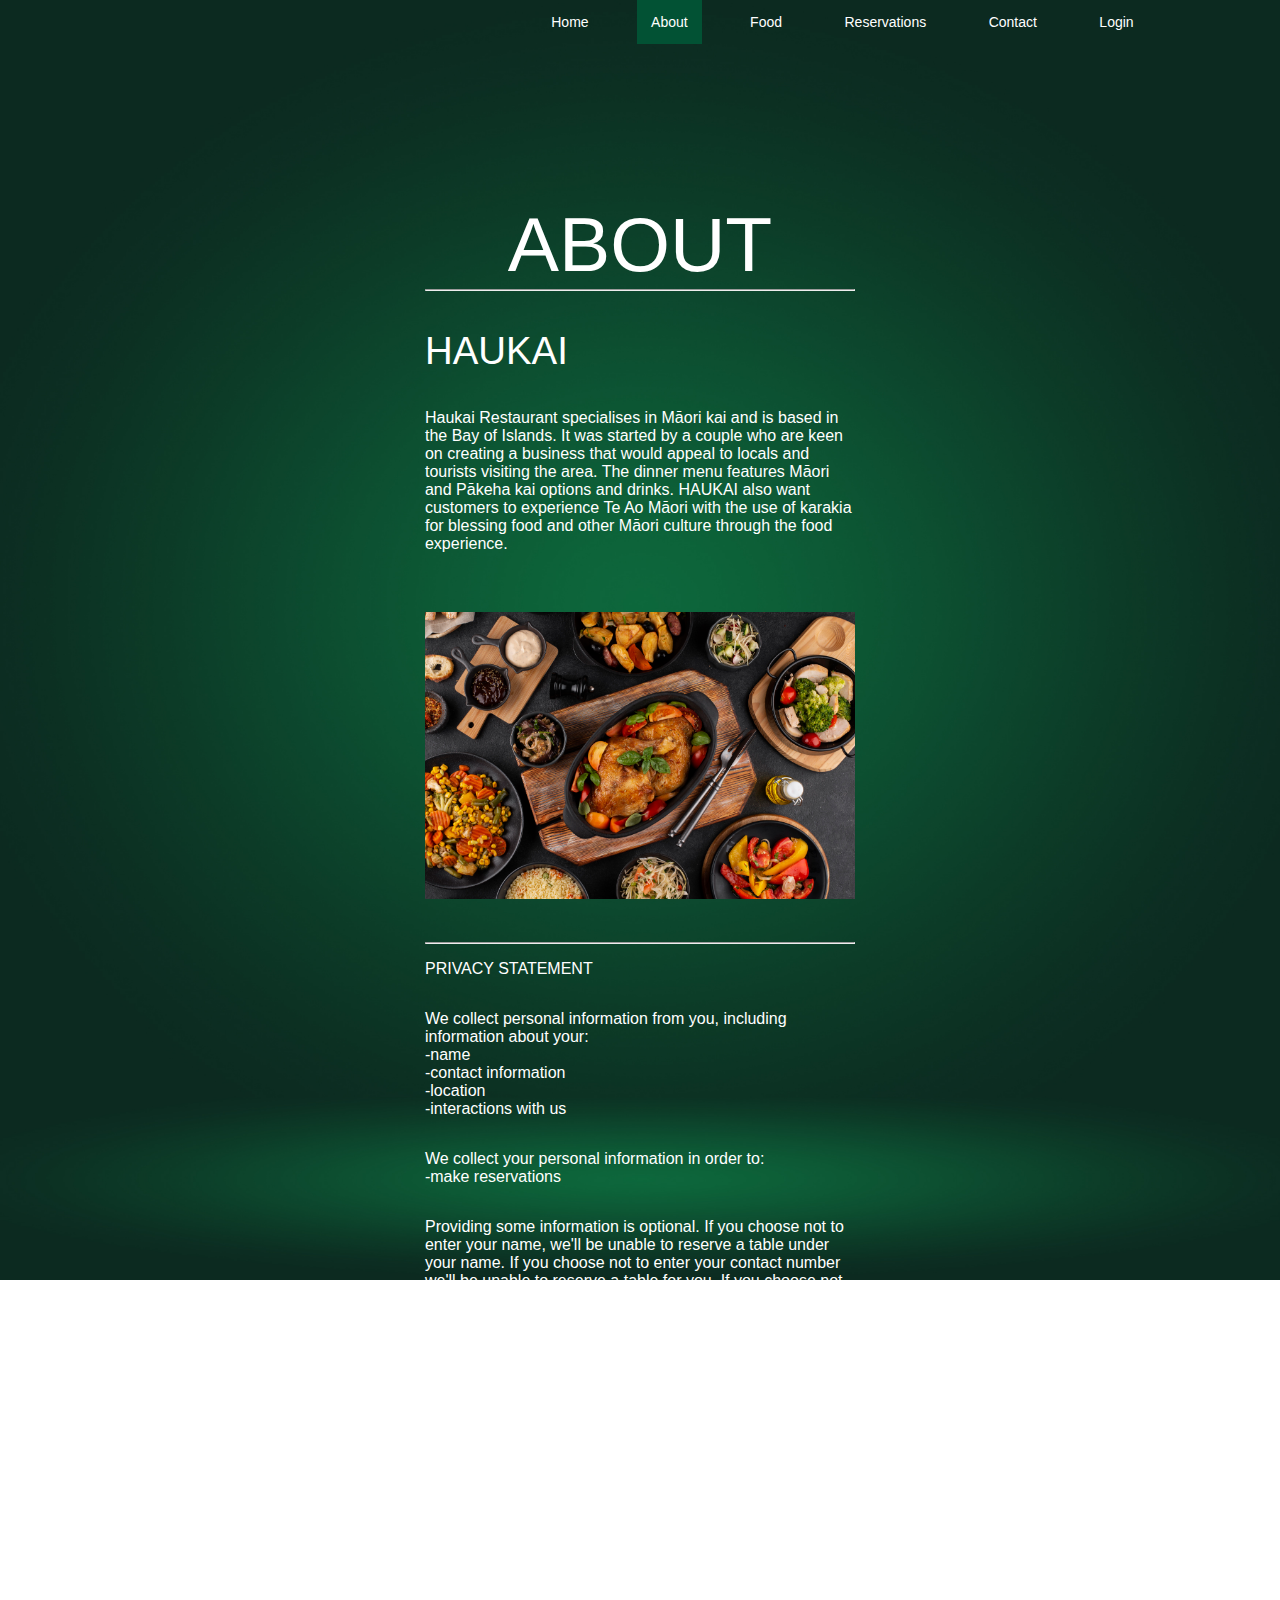
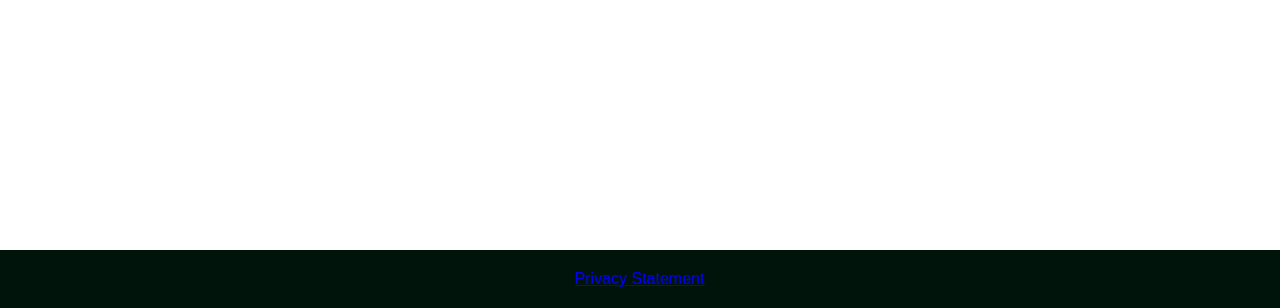
==== About.html @ 45cea477 "Copied all haukai files" ====
<!DOCTYPE html>
<html>
<head>
    <!--This will set the viewport of the page, which will give the browser 
        instructions on how to control the page's dimensions and scaling for a 
        responsive web page design-->
    <meta name="viewport" content="width=device-width, initial-scale=1.0">
    <title>About Page</title>
    <!--Reference to css style sheet-->
    <link rel="stylesheet" href="css.css">
</head>

<body class="contact">
    <div class="container">
        <div class="navbar">
            <nav>
                <ul id="menuList">
                    <li><a href="Home.html">Home</a></li>
                    <li><a class="active" href="About.html">About</a></li>
                    <li><a href="Menu.html">Food</a></li>
                    <li><a href="Reservations.html">Reservations</a></li>
                    <li><a href="Contact.html">Contact</a></li>
                    <li><a href="Login.html">Login</a></li>
                </ul>
            </nav>
            <img src="Images/open-menu.png" class="menu-icon" onclick="togglemenu()">
        </div>

        <div class="row">
            <div class="about-col">
                <h2>ABOUT</h2>
                <hr>
                <h3>HAUKAI</h3>
                <p>
                    Haukai Restaurant specialises in Māori kai and is based in the Bay of Islands. 
                    It was started by a couple who are keen on creating a business that would appeal to locals and tourists visiting the area.
                    The dinner menu features Māori and Pākeha kai options and drinks. 
                    HAUKAI also want customers to experience Te Ao Māori with the use of karakia for blessing food and other Māori culture through the food experience.
                </p>
                <img src="Images/foodtable.jpg" class="foodtable">
                <hr>
                <p>PRIVACY STATEMENT</p>
                <p>We collect personal information from you, including information about your:<br>
                    -name<br>
                    -contact information<br>
                    -location<br>
                    -interactions with us<br></p>
                    
                    <p>We collect your personal information in order to:<br>
                    -make reservations</br>

                    <p>Providing some information is optional.
                    If you choose not to enter your name, we'll be unable to reserve a table under your name.
                    If you choose not to enter your contact number we'll be unable to reserve a table for you.
                    If you choose not to enter your email address we'll be unable to send you a confirmation email</p>
                    
                    <p>We keep your information safe by storing it in encrypted files and only allowing certain staff access to that information.</p>

                    <p>We keep your information for five years at which point we securely destroy it by securely erasing all digital traces.</p>
                    <p>You have the right to ask for a copy of any personal information we hold about you, and to ask for it to be corrected if you think it is wrong. 
                    If you’d like to ask for a copy of your information, or to have it corrected, please contact us at info@haukai.co.nz, 
                    or 09 401 4019, or 1 Island Street, Kerikeri, Bay of Islands.</p>
                </p>
                
            </div>
            
        </div>
    </div>
    
    <div class="footer">
        <a href="About.html">Privacy Statement</a>
    </div>

    <script>
        var menuList = document.getElementById("menuList");
        menuList.style.maxHeight = "0px";
        function togglemenu(){
            if (menuList.style.maxHeight == "0px"){
                menuList.style.maxHeight = "130px";
            }
            else {
                menuList.style.maxHeight = "0px";
            }
        }
    </script>
</body>
</html>
---- css.css ----
/*Css styling for all pages*/
* {
    margin: 0;
    padding: 0;
    font-family: sans-serif;
}

.container {
    width: 100%;
    min-height: 100vh;
    padding-left: 8%;
    padding-right: 8%;
    box-sizing: border-box;
    overflow: hidden;
}

.menu-icon {
    margin: 1em;
    width: 25px;
    cursor: pointer;
    display: none;
}

nav {
    flex: 1;
    text-align: right;
    width: 100%;
    align-items: center;
    justify-content: space-around;
}

    nav ul li {
        list-style: none;
        display: inline-block;
        margin-right: 30px;
    }

        nav ul li .active {
            background-color: #025234;
        }
        /* Add an active class to highlight the current page */
        nav ul li a {
            float: right;
            display: block;
            color: white;
            text-align: center;
            padding: 14px;
            text-decoration: none;
            font-size: 14px;
        }
            /* Change the color of links on hover */
            nav ul li a:hover {
                background-color: #025234;
                color: white;
            }

.row {
    display: flex;
    justify-content: center;
    align-items: center;
    margin: 200px 0;
}

@media only screen and (max-width:700px) {
    nav ul {
        width: 100%;
        position: absolute;
        right: 0;
        z-index: 2;
    }

        nav ul li {
            display: block;
            margin-top: 10px;
            margin-bottom: 10px;
        }

    .menu-icon {
        display: block;
    }

    #menuList {
        overflow: hidden;
        transition: 0.5s;
    }

    .row {
        flex-direction: column-reverse;
        margin: 50px 0;
    }
}

.footer {
    padding: 20px;
    text-align: center;
    background: rgb(1, 20, 12);
}

/*Css styling for home page*/
body.home {
    background-image: url('Images/fernbackground.jpg');
    background-repeat: no-repeat;
    background-attachment: fixed;
    background-size: cover;
}

.home-col {
    position: relative;
    flex-basis: 40%;
    display: flex;
    align-items: center;
    flex-direction: column;
}

    .home-col h2 {
        font-size: 16vw;
        color: white;
        font-weight: 100;
        margin: 0em 1em 0 1em;
    }

    .home-col h3 {
        font-size: 4vw;
        color: white;
        margin: 0 1em 1em 1em;
    }

.button {
    background-color: transparent;
    padding: 1rem 3rem;
    font-size: 1rem;
    transition-duration: 0.4s;
    cursor: pointer;
    font-weight: 300;
}

.button1 {
    color: white;
    border: 2px solid black;
    margin-bottom: 0;
}

    .button1:hover {
        background-color: #025234;
        color: white;
    }

/*Css styling for contact page*/
body.contact {
    background-image: url('Images/green.jpg');
    background-repeat: no-repeat;
    background-attachment: fixed;
    background-size: cover;
}

.contact-col {
    flex-basis: 40%;
    display: flex;
    flex-direction: column;
}

    .contact-col hr {
        color: white;
        font-weight: 1vw;
    }

    .contact-col h2 {
        font-size: 6vw;
        color: white;
        font-weight: 100;
        text-align: center;
    }

    .contact-col h3 {
        font-size: 4vw;
        color: white;
        font-weight: 100;
        margin: 1em 0 0.5em 0;
    }

    .contact-col p {
        color: white;
        margin: 1em 0 2em 0;
    }

.map-responsive {
    overflow: hidden;
    padding-bottom: 56.25%;
    position: relative;
}

    .map-responsive iframe {
        left: 0;
        top: 0;
        height: 400vw;
        width: 600vw;
        position: absolute;
    }

@media only screen and (max-width:700px) {
    .contact-col {
        max-width: 100%;
        flex-basis: 100%;
        margin-bottom: 50px;
    }

        .contact-col p {
            font-size: 12px;
        }

    .map-responsive iframe {
        max-width: 100%;
        max-height: 100%;
    }
}
/*Css styling for menu page*/
.slideshow-container h2 {
    font-size: 6vw;
    color: white;
    font-weight: 100;
    text-align: center;
}
/* Slideshow container */
.slideshow-container {
    max-width: 1000px;
    position: relative;
    margin: auto;
}

/* Next & previous buttons */
.prev, .next {
    cursor: pointer;
    position: absolute;
    top: 50%;
    width: auto;
    padding: 16px;
    margin-top: -22px;
    color: white;
    font-weight: bold;
    font-size: 18px;
    transition: 0.6s ease;
    border-radius: 0 3px 3px 0;
    user-select: none;
}

/* Position the "next button" to the right */
.next {
    right: 0;
    border-radius: 3px 0 0 3px;
}

    /* On hover, add a black background color with a little bit see-through */
    .prev:hover, .next:hover {
        background-color: rgba(0,0,0,0.8);
    }

/* Caption text */
.text {
    color: #f2f2f2;
    padding: 8px 12px;
    text-align: center;
}
/* The dots/bullets/indicators */
.dot {
    cursor: pointer;
    height: 15px;
    width: 15px;
    margin: 0 2px;
    background-color: #bbb;
    border-radius: 50%;
    display: inline-block;
    transition: background-color 0.6s ease;
}

    .active, .dot:hover {
        background-color: #717171;
    }

/* Fading animation */
.fade {
    animation-name: fade;
    animation-duration: 1.5s;
}

@keyframes fade {
    from {
        opacity: .4
    }

    to {
        opacity: 1
    }
}

/* On smaller screens, decrease text size */
@media only screen and (max-width: 300px) {
    .prev, .next, .text {
        font-size: 11px
    }
}

.photos {
    position: relative;
    margin: auto;
}

.food {
    width: 300px;
    cursor: pointer;
    margin: 10px;
}
/*Css styling for reservations page*/
.reserve-col {
    flex-basis: 40%;
    display: flex;
    flex-direction: column;
}

    .reserve-col hr {
        color: white;
        font-weight: 1vw;
    }

    .reserve-col h2 {
        font-size: 6vw;
        color: white;
        font-weight: 100;
        text-align: center;
    }

    .reserve-col h3 {
        font-size: 3vw;
        color: white;
        font-weight: 100;
        margin: 1em 0 0.5em 0;
    }

    .reserve-col p {
        color: white;
        margin: 1em 0 2em 0;
    }

.button2 {
    color: white;
    border: 2px solid black;
    margin: 1em 2em 1em 2em;
    text-align: center;
}

.button:hover {
    background-color: #012719;
    color: white;
}
/*Css styling for reservations page*/
.about-col hr {
    color: white;
    font-weight: 1vw;
}

.about-col h2 {
    font-size: 6vw;
    color: white;
    font-weight: 100;
    text-align: center;
}

.about-col h3 {
    font-size: 3vw;
    color: white;
    font-weight: 100;
    margin: 1em 0 0.5em 0;
}

.about-col {
    flex-basis: 40%;
    display: flex;
    flex-direction: column;
}

    .about-col p {
        color: white;
        margin: 1em 0 1em 0;
    }
/*Css styling for about*/
.foodtable {
    width: 100%;
    cursor: pointer;
    margin-bottom: 10%;
    margin-top: 10%;
}

@media only screen and (max-width:700px) {
    .about-col {
        max-width: 100%;
        flex-basis: 100%;
        margin-bottom: 50px;
    }

        .about-col p {
            font-size: 12px;
        }

    .foodtable {
        width: 100%;
        cursor: pointer;
    }
}
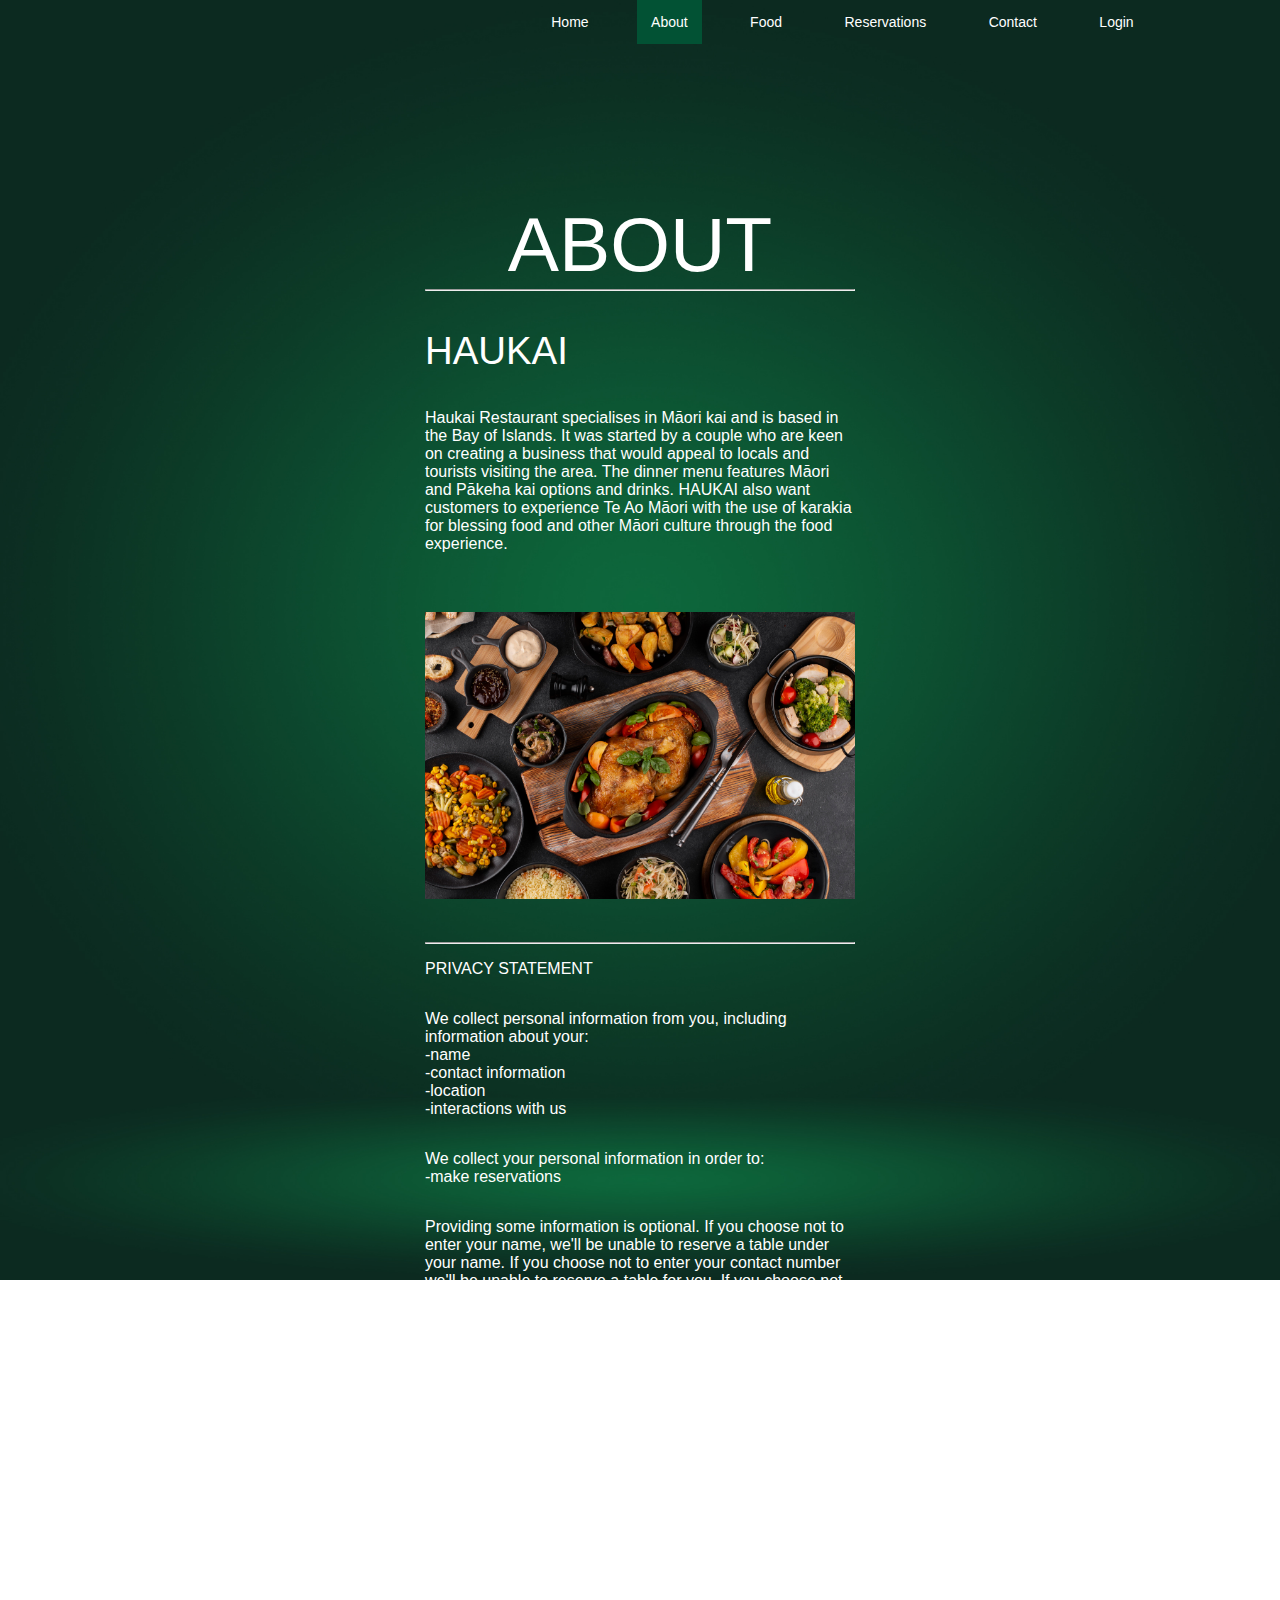
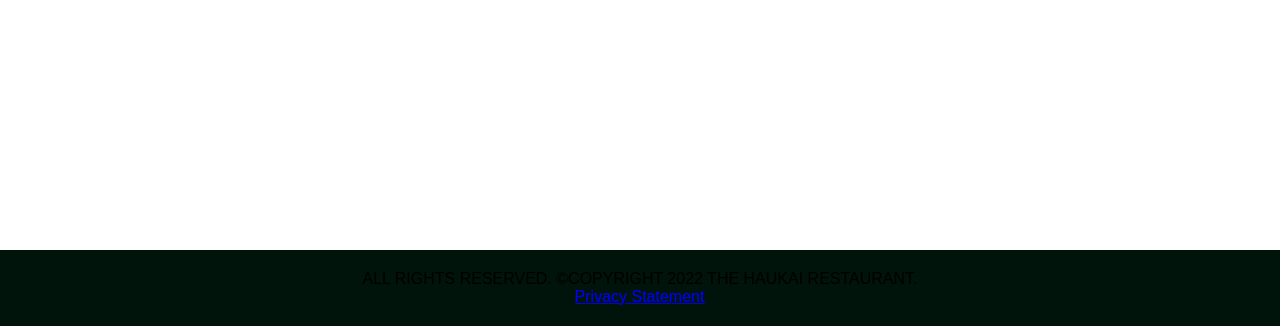
==== commit 69514810: "embedded google form" ====
--- a/About.html
+++ b/About.html
@@ -15,7 +15,7 @@
         <div class="navbar">
             <nav>
                 <ul id="menuList">
-                    <li><a href="Home.html">Home</a></li>
+                    <li><a href="index.html">Home</a></li>
                     <li><a class="active" href="About.html">About</a></li>
                     <li><a href="Menu.html">Food</a></li>
                     <li><a href="Reservations.html">Reservations</a></li>
@@ -68,6 +68,7 @@
     </div>
     
     <div class="footer">
+        <p>ALL RIGHTS RESERVED. ©COPYRIGHT 2022 THE HAUKAI RESTAURANT.</p>
         <a href="About.html">Privacy Statement</a>
     </div>
 
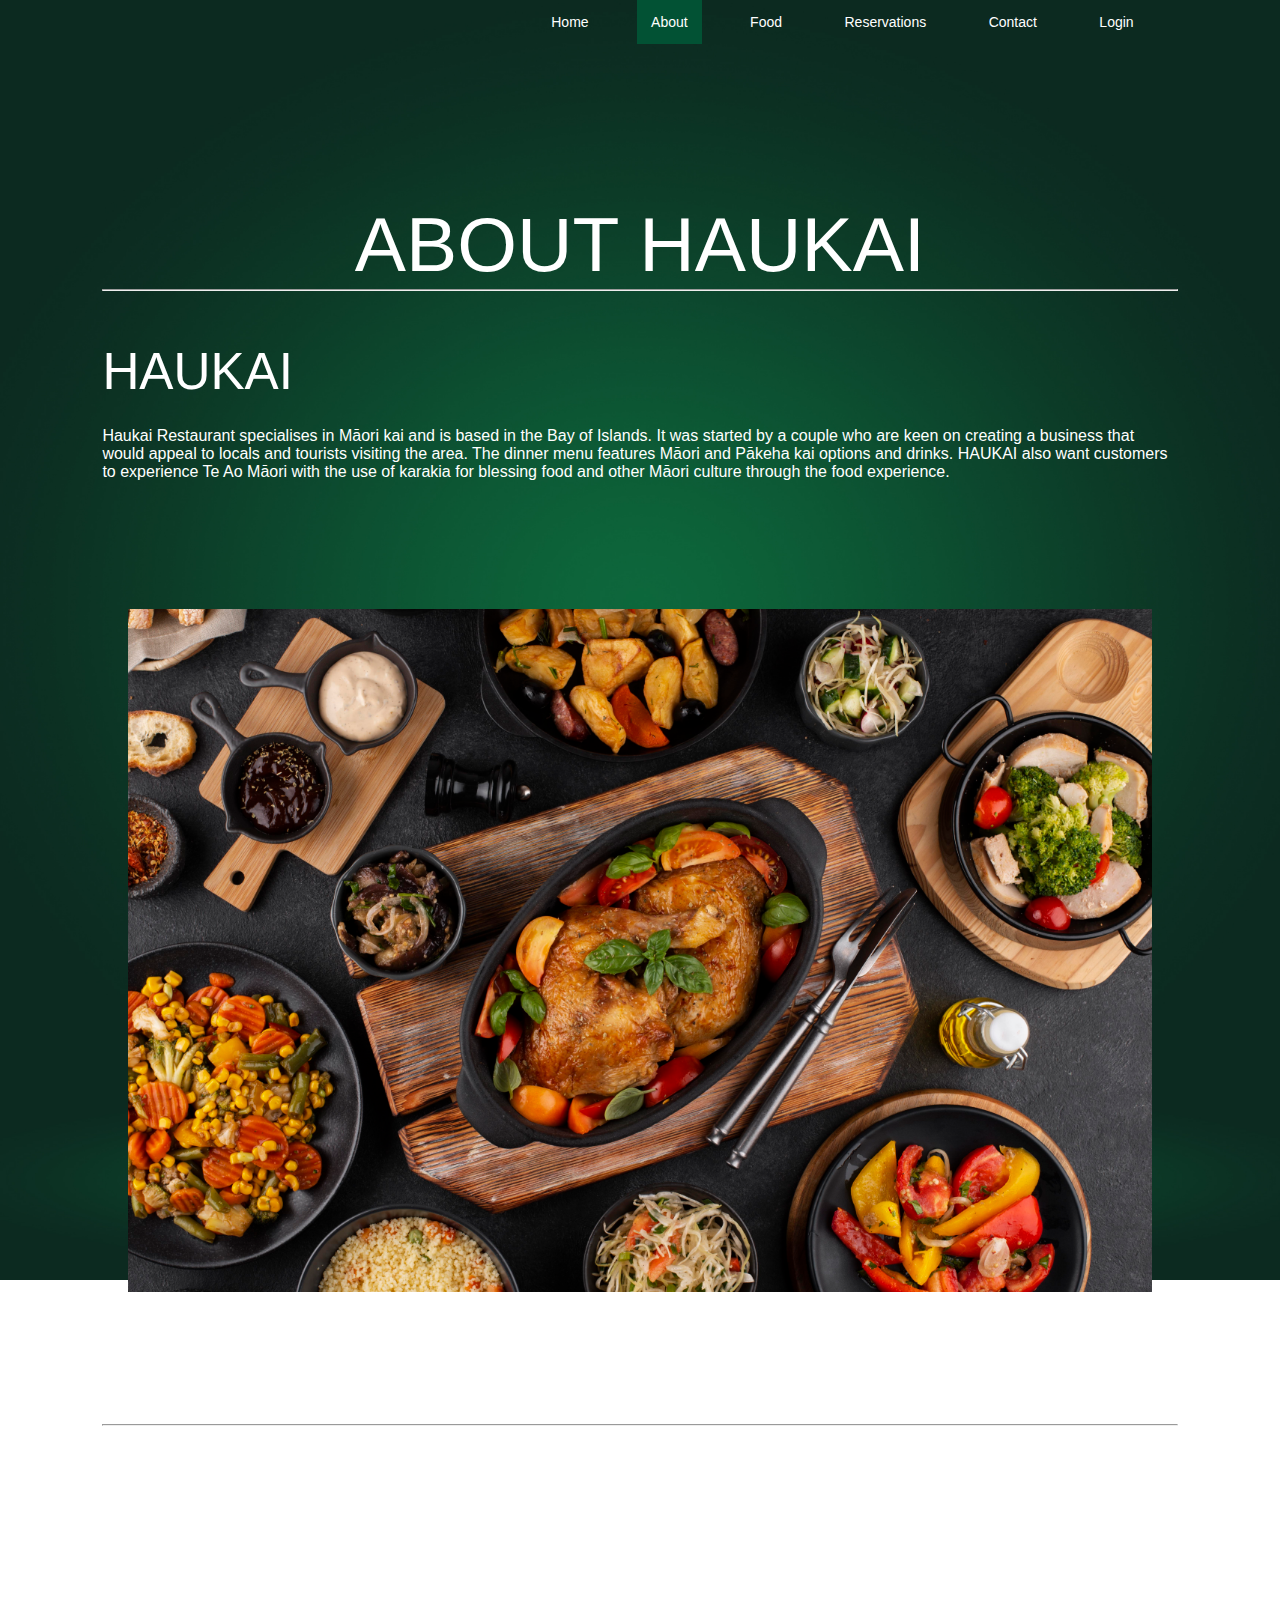
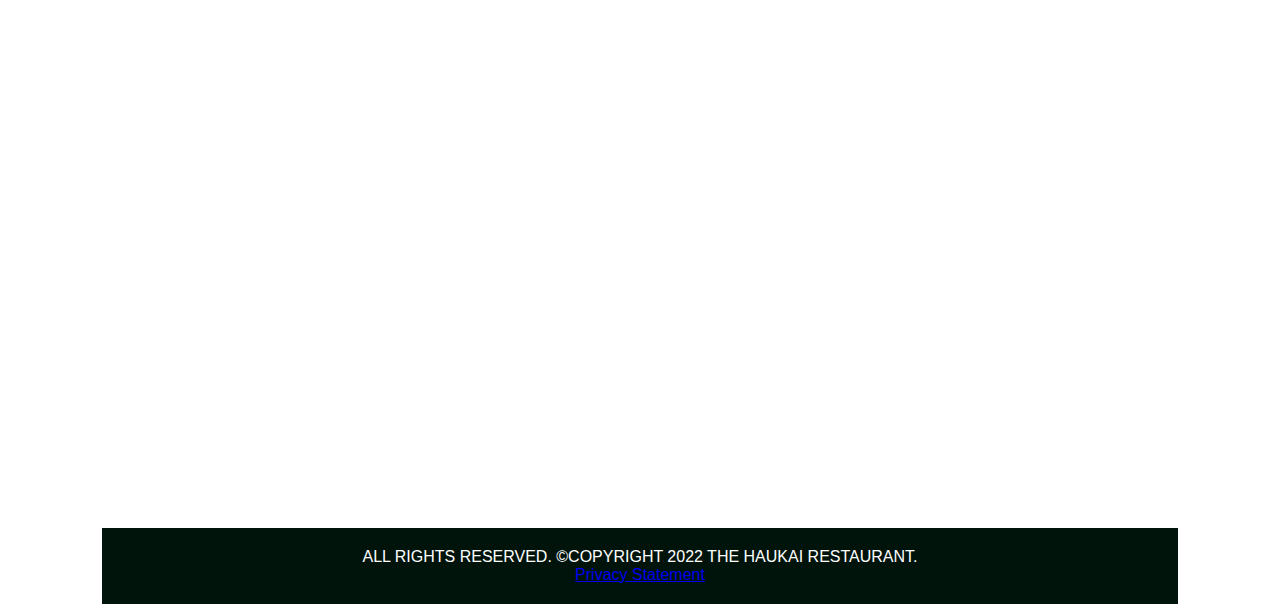
==== commit d8e86841: "modified about page" ====
--- a/About.html
+++ b/About.html
@@ -28,48 +28,59 @@
 
         <div class="row">
             <div class="about-col">
-                <h2>ABOUT</h2>
+                <h2>ABOUT HAUKAI</h2>
                 <hr>
-                <h3>HAUKAI</h3>
-                <p>
-                    Haukai Restaurant specialises in Māori kai and is based in the Bay of Islands. 
-                    It was started by a couple who are keen on creating a business that would appeal to locals and tourists visiting the area.
-                    The dinner menu features Māori and Pākeha kai options and drinks. 
-                    HAUKAI also want customers to experience Te Ao Māori with the use of karakia for blessing food and other Māori culture through the food experience.
-                </p>
-                <img src="Images/foodtable.jpg" class="foodtable">
-                <hr>
-                <p>PRIVACY STATEMENT</p>
-                <p>We collect personal information from you, including information about your:<br>
-                    -name<br>
-                    -contact information<br>
-                    -location<br>
-                    -interactions with us<br></p>
-                    
-                    <p>We collect your personal information in order to:<br>
-                    -make reservations</br>
 
-                    <p>Providing some information is optional.
-                    If you choose not to enter your name, we'll be unable to reserve a table under your name.
-                    If you choose not to enter your contact number we'll be unable to reserve a table for you.
-                    If you choose not to enter your email address we'll be unable to send you a confirmation email</p>
-                    
+                <div class="reserve-col1">
+                    <h3>HAUKAI</h3>
+                    <p>
+                        Haukai Restaurant specialises in Māori kai and is based in the Bay of Islands.
+                        It was started by a couple who are keen on creating a business that would appeal to locals and tourists visiting the area.
+                        The dinner menu features Māori and Pākeha kai options and drinks.
+                        HAUKAI also want customers to experience Te Ao Māori with the use of karakia for blessing food and other Māori culture through the food experience.
+                    </p>
+                    <div class="image-col">
+                        <img src="Images/foodtable.jpg" class="foodtable">
+                    </div>
+                    <hr>
+                    <h3>PRIVACY STATEMENT</h3>
+                    <p>
+                        We collect personal information from you, including information about your:<br>
+                        -name<br>
+                        -contact information<br>
+                        -location<br>
+                        -interactions with us<br>
+                    </p>
+
+                    <p>
+                        We collect your personal information in order to:<br>
+                        -make reservations</br>
+
+                    <p>
+                        Providing some information is optional.
+                        If you choose not to enter your name, we'll be unable to reserve a table under your name.
+                        If you choose not to enter your contact number we'll be unable to reserve a table for you.
+                        If you choose not to enter your email address we'll be unable to send you a confirmation email
+                    </p>
+
                     <p>We keep your information safe by storing it in encrypted files and only allowing certain staff access to that information.</p>
 
                     <p>We keep your information for five years at which point we securely destroy it by securely erasing all digital traces.</p>
-                    <p>You have the right to ask for a copy of any personal information we hold about you, and to ask for it to be corrected if you think it is wrong. 
-                    If you’d like to ask for a copy of your information, or to have it corrected, please contact us at info@haukai.co.nz, 
-                    or 09 401 4019, or 1 Island Street, Kerikeri, Bay of Islands.</p>
-                </p>
-                
+                    <p>
+                        You have the right to ask for a copy of any personal information we hold about you, and to ask for it to be corrected if you think it is wrong.
+                        If you’d like to ask for a copy of your information, or to have it corrected, please contact us at info@haukai.co.nz,
+                        or 09 401 4019, or 1 Island Street, Kerikeri, Bay of Islands.
+                    </p>
+                    </p>
+
+                </div>
+
             </div>
-            
-        </div>
     </div>
     
     <div class="footer">
         <p>ALL RIGHTS RESERVED. ©COPYRIGHT 2022 THE HAUKAI RESTAURANT.</p>
-        <a href="About.html">Privacy Statement</a>
+        <p><a href="About.html">Privacy Statement</a></p>
     </div>
 
     <script>
--- a/css.css
+++ b/css.css
@@ -93,9 +93,9 @@
 .footer {
     padding: 20px;
     text-align: center;
+    color: white;
     background: rgb(1, 20, 12);
 }
-
 /*Css styling for home page*/
 body.home {
     background-image: url('Images/fernbackground.jpg');
@@ -154,34 +154,46 @@
 }
 
 .contact-col {
-    flex-basis: 40%;
-    display: flex;
+    flex-basis: 100%;
     flex-direction: column;
 }
 
-    .contact-col hr {
-        color: white;
-        font-weight: 1vw;
-    }
-
-    .contact-col h2 {
-        font-size: 6vw;
-        color: white;
-        font-weight: 100;
-        text-align: center;
-    }
-
-    .contact-col h3 {
-        font-size: 4vw;
-        color: white;
-        font-weight: 100;
-        margin: 1em 0 0.5em 0;
-    }
-
-    .contact-col p {
-        color: white;
-        margin: 1em 0 2em 0;
-    }
+.contact-col1 {
+    flex-basis: 100%;
+    float: left;
+}
+
+.left {
+    width: 60%;
+    margin: 2vw 0 0 0;
+}
+
+.right {
+    width: 40%;
+}
+
+.contact-col hr {
+    color: white;
+}
+
+.contact-col h2 {
+    font-size: 6vw;
+    color: white;
+    font-weight: 100;
+    text-align: center;
+}
+
+.contact-col h3 {
+    font-size: 3vw;
+    color: white;
+    font-weight: 100;
+    margin: 1em 0 0.5em 0;
+}
+
+.contact-col p {
+    color: white;
+    margin: 1em 0 2em 0;
+}
 
 .map-responsive {
     overflow: hidden;
@@ -311,34 +323,51 @@
 }
 /*Css styling for reservations page*/
 .reserve-col {
-    flex-basis: 40%;
-    display: flex;
+    flex-basis: 100%;
     flex-direction: column;
 }
 
-    .reserve-col hr {
-        color: white;
-        font-weight: 1vw;
-    }
-
-    .reserve-col h2 {
-        font-size: 6vw;
-        color: white;
-        font-weight: 100;
-        text-align: center;
-    }
-
-    .reserve-col h3 {
-        font-size: 3vw;
-        color: white;
-        font-weight: 100;
-        margin: 1em 0 0.5em 0;
-    }
-
-    .reserve-col p {
-        color: white;
-        margin: 1em 0 2em 0;
-    }
+.reserve-col1 {
+    flex-basis: 100%;
+    float: left;
+}
+
+.left {
+    width: 60%;
+}
+
+.right {
+    width: 40%;
+}
+/* Responsive layout - makes the two columns stack on top of each other instead of next to each other */
+@media screen and (max-width: 600px) {
+    .reserve-col1 left {
+        width: 100%;
+    }
+}
+
+.reserve-col hr {
+    color: white;
+}
+
+.reserve-col h2 {
+    font-size: 6vw;
+    color: white;
+    font-weight: 100;
+    text-align: center;
+}
+
+.reserve-col h3 {
+    font-size: 3vw;
+    color: white;
+    font-weight: 100;
+    margin: 1em 0 0.5em 0;
+}
+
+.reserve-col p {
+    color: white;
+    margin: 1em 0 2em 0;
+}
 
 .button2 {
     color: white;
@@ -351,10 +380,19 @@
     background-color: #012719;
     color: white;
 }
-/*Css styling for reservations page*/
+/*Css styling for about page*/
+.about-col {
+    flex-basis: 100%;
+    flex-direction: column;
+}
+
+.about-col1 {
+    flex-basis: 100%;
+    float: left;
+}
+
 .about-col hr {
     color: white;
-    font-weight: 1vw;
 }
 
 .about-col h2 {
@@ -365,22 +403,20 @@
 }
 
 .about-col h3 {
-    font-size: 3vw;
+    font-size: 4vw;
     color: white;
     font-weight: 100;
     margin: 1em 0 0.5em 0;
-}
-
-.about-col {
-    flex-basis: 40%;
-    display: flex;
-    flex-direction: column;
 }
 
     .about-col p {
         color: white;
         margin: 1em 0 1em 0;
     }
+
+.image-col{
+    margin:2vw;
+}
 /*Css styling for about*/
 .foodtable {
     width: 100%;
